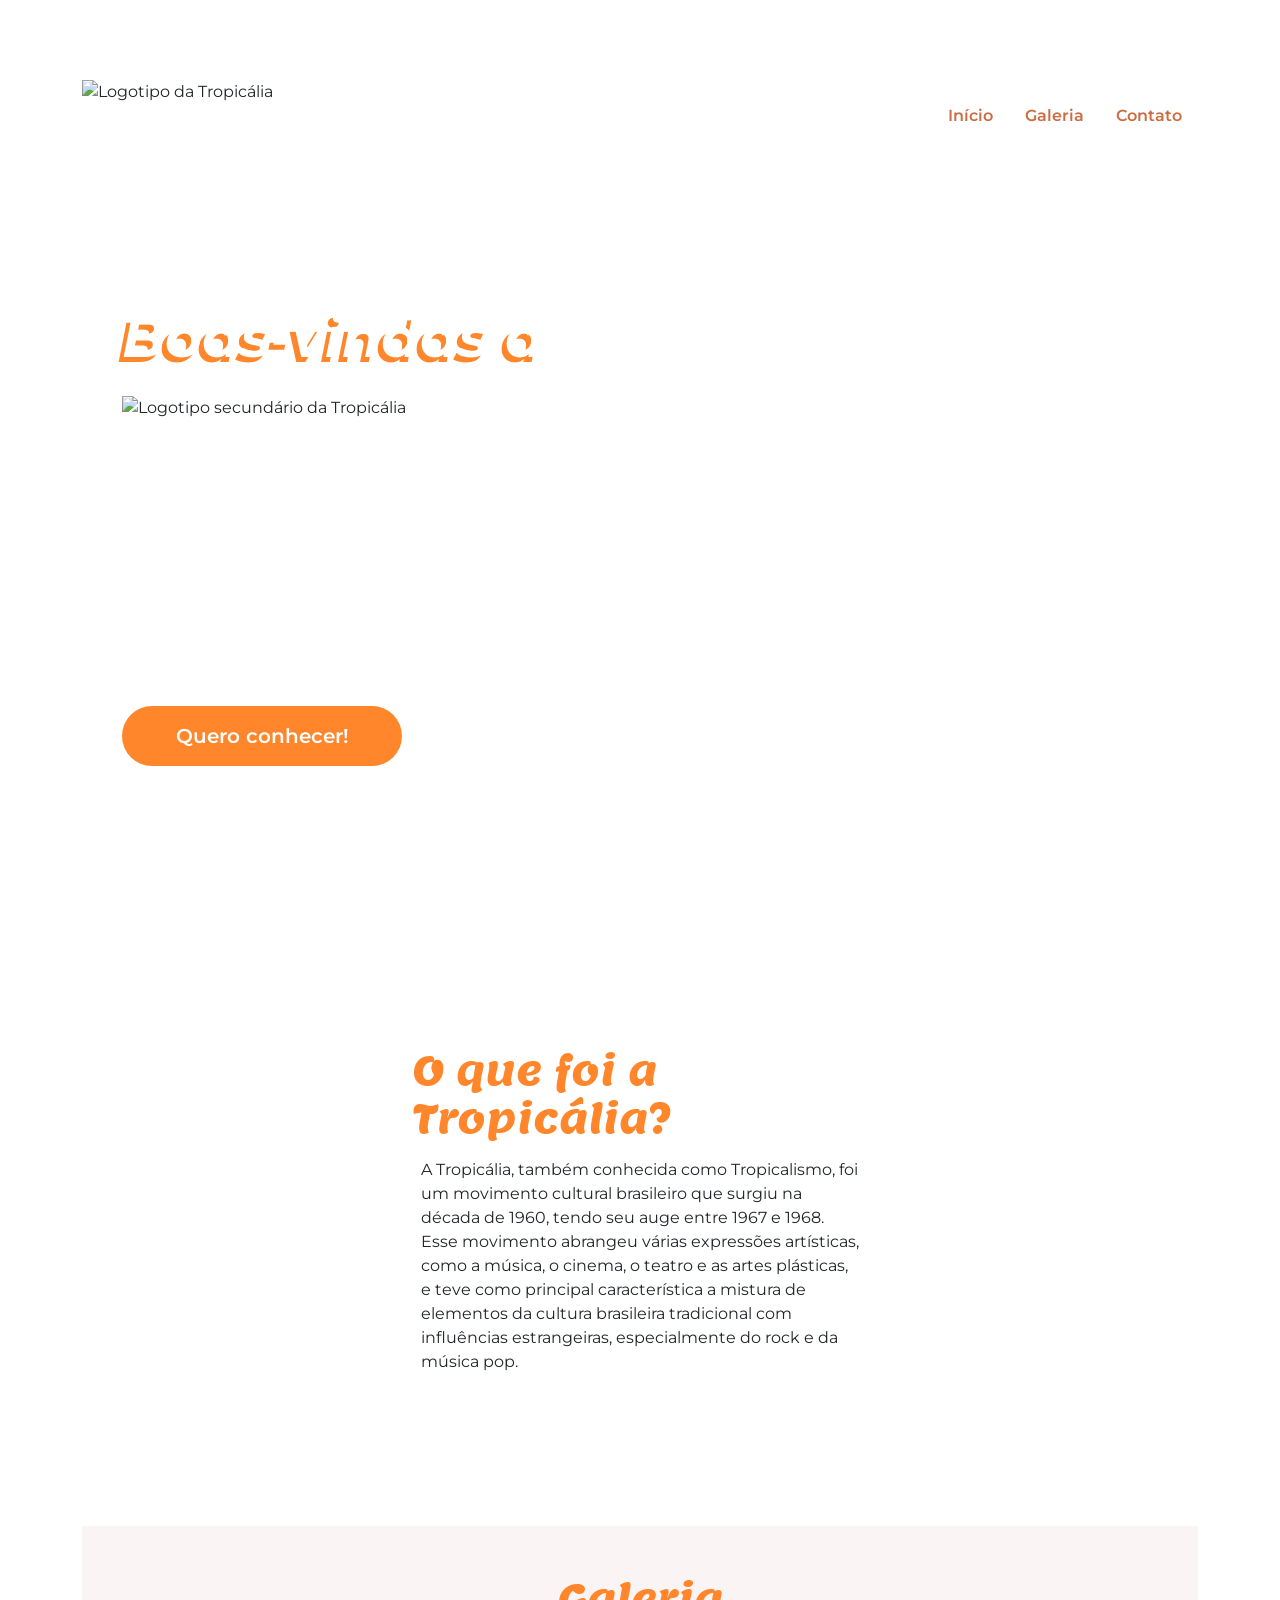
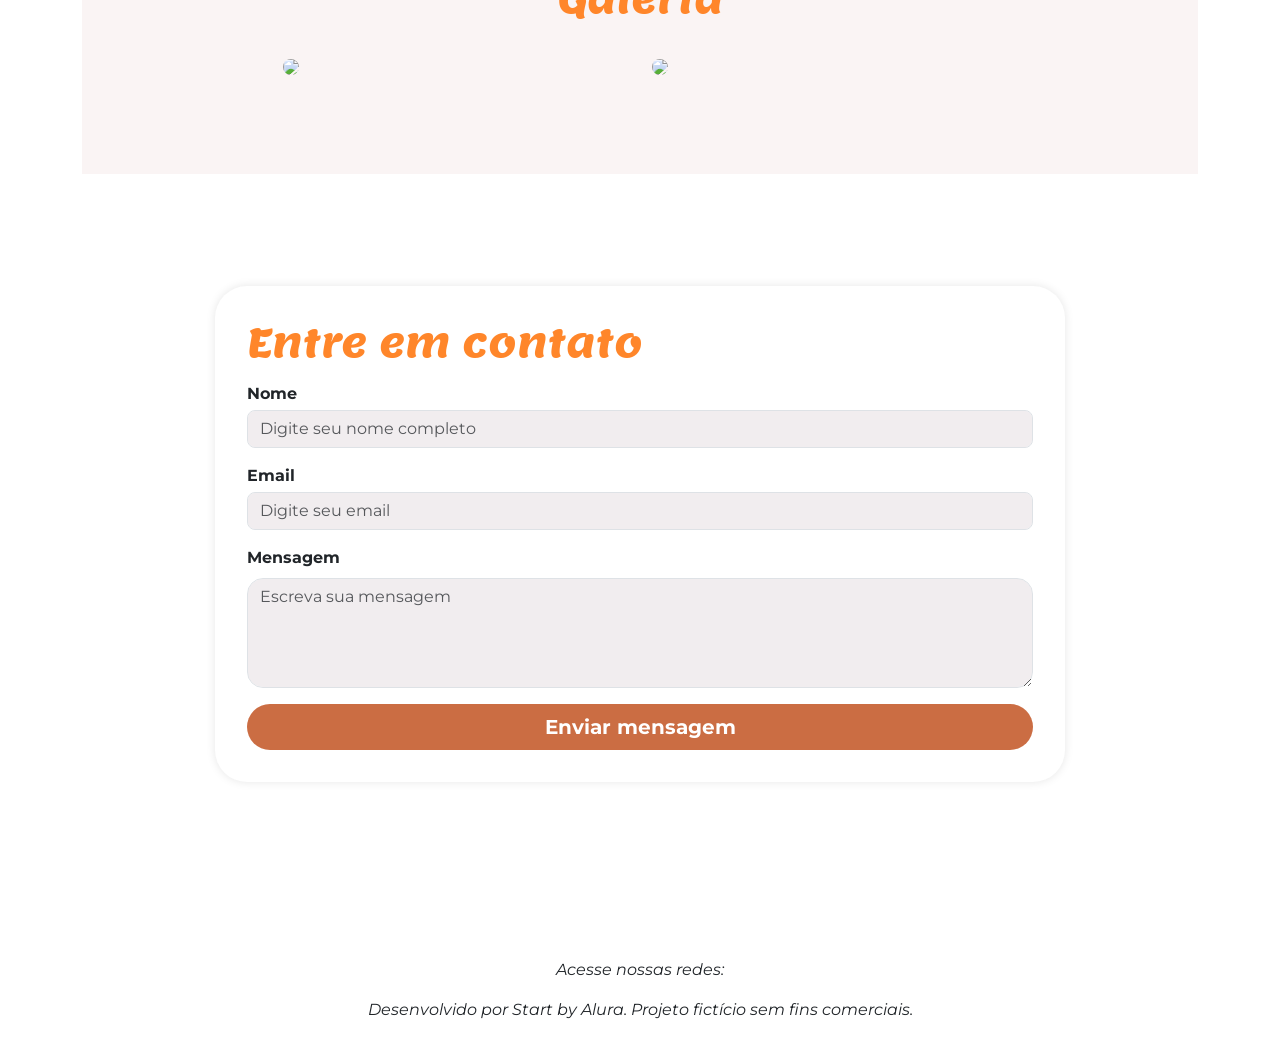
==== index.html @ bf821eae "Add files via upload" ====
<!DOCTYPE html>
<html lang="pt-br">

<head>
    <meta charset="UTF-8">
    <meta name="viewport" content="width=device-width, initial-scale=1">
    <link rel="preconnect" href="https://fonts.googleapis.com">
    <title>Tropicália</title>
    <link href="https://cdnjs.cloudflare.com/ajax/libs/bootstrap/5.3.3/css/bootstrap.min.css" rel="stylesheet">
    <link rel="stylesheet" href="https://cdnjs.cloudflare.com/ajax/libs/bootstrap-icons/1.11.3/font/bootstrap-icons.min.css">
    <link rel="stylesheet" href="styles.css">
</head>

<body>
    <header class=" p-5">

        <nav class="container d-flex justify-content-between align-items-center">
            <img src="img/logo.png" alt="Logotipo da Tropicália" class="nav-img " loading="lazy">
            <ul class="nav mt-5">
                <li class="nav-item"><a class="nav-link" href="#inicio">Início</a></li>
                <li class="nav-item"><a class="nav-link" href="#galeria">Galeria</a></li>
                <li class="nav-item"><a class="nav-link" href="#contato">Contato</a></li>
            </ul>          
        </nav>
       
    </header>


    <main class="container my-5">

        <section id="inicio" class="my-5">
            <div class="inicio-fundo d-flex justify-content-between align-items-center">
                <div class="esquerda-conteudo">
                    <h1 class="display-4 text-white fst-italic fw-bold">Boas-vindas a</h1>
                    <img src="img/logo-2.png" alt="Logotipo secundário da Tropicália" class="mb-3" width="563"
                        height="278" loading="lazy">
                    <a href="#tropicalia"
                        class="btn btn-primary btn-lg botao-inicio fw-semibold">Quero
                        conhecer!</a>
                </div>

            </div>
        </section>

        <section id="tropicalia" class="my-5 pt-6 secao-tropicalia">
            <div class="container d-flex align-items-center ">
                  <div class="col-5">
                    <h2>O que foi a Tropicália?</h2>
                    <p class="p-2">A Tropicália, também conhecida como Tropicalismo, foi um movimento cultural
                        brasileiro que surgiu na década de 1960, tendo seu auge entre 1967 e 1968. Esse movimento
                        abrangeu várias expressões artísticas, como a música, o cinema, o teatro e as artes plásticas, e
                        teve como principal característica a mistura de elementos da cultura brasileira tradicional com
                        influências estrangeiras, especialmente do rock e da música pop.</p>
                </div>
            </div>
        </section>

        <section id="galeria">
            <h2 class="text-center pt-5">Galeria</h2>
            <div class="container p-3 mt-3 fundo-galeria ">

                <div class="row justify-content-md-center">
                    <div class="col-md-4">
                        <img src="img/lossy-page1-640px-Jorge_Ben_e_o_Trio_Mocotó_no_Teatro_da_Lagoa,_1971.tif.jpg"
                            class="img-fluid rounded-5" loading="lazy">
                    </div>
                    <div class="col-md-4">
                        <img src="img/lossy-page1-640px-Os_Mutantes_2.tif.jpg" class="img-fluid rounded-5"
                            loading="lazy">
                    </div>
                </div>
            </div>
        </section>

        <section id="contato">
            <div class="container p-5 d-flex justify-content-center">
                <div class="col-md-8 col-lg-10 rounded-5 formulario"> <!-- Caixa do formulário com 60% de largura -->
                    <h2 class="mb-3">Entre em contato</h2>
                    <form>
                        <div class="form-group mb-3">
                            <label for="nome">Nome</label>
                            <input type="text" id="nome" name="nome" class="form-control rounded-3 mt-1"
                                placeholder="Digite seu nome completo">
                        </div>
                        <div class="form-group mb-3">
                            <label for="email">Email</label>
                            <input type="email" id="email" name="email" class="form-control rounded-3 mt-1"
                                placeholder="Digite seu email">
                        </div>
                        <div class="form-group mb-3">
                            <label for="mensagem">Mensagem</label>
                            <textarea id="mensagem" name="mensagem" class="form-control rounded-4 mt-2" rows="4"
                                placeholder="Escreva sua mensagem"></textarea>
                        </div>
                        <div class="d-grid gap-2">
                            <button type="submit" class="btn btn-primary btn-lg rounded-pill tamanho-botao">Enviar
                                mensagem</button>
                        </div>
                    </form>
                </div>
            </div>
        </section>
    </main>
    <footer class="text-center p-3 fst-italic">
        <p>Acesse nossas redes:</p>
        <i class="bi bi-whatsapp"></i>
        <i class="bi bi-instagram"></i>
        <i class="bi bi-tiktok"></i>
        <p class="mt-3">Desenvolvido por Start by Alura. Projeto fictício sem fins comerciais.</p>
    </footer>
    <script src="script.js"></script>

</body>

</html>
---- styles.css ----
@import url('https://fonts.googleapis.com/css2?family=Montserrat:ital,wght@0,100..900;1,100..900&display=swap');
@import url('https://fonts.googleapis.com/css2?family=Lemon&display=swap');

:root {
    --laranja-claro: #FF862A;
}

body {
    font-size: 1rem;
    font-family: 'Montserrat';
}

header {
    background-color: #ffffff;
}


section {
    padding-bottom: 5rem;
}


.nav-link {
    color: #CB6D43;
    font-weight: 600;
}

.inicio-fundo {
    /* aula 3 */
    background-image: url('img/4965007.jpg');
    /* Substitua pelo caminho da sua imagem */
    background-size: cover;
    background-position: right;
    border-radius: 80px;
    width: 100%;
    height: 606px;
    padding: 40px;
    margin: 0 auto;
}

/* posicionamento para a imagem à direita */
.img-inicio {
    position: absolute;
    right: 0;
    top: 18rem;
    width: 45rem;
    height: auto;
}


.esquerda-conteudo {
    display: flex;
    flex-direction: column;
    align-items: flex-start;
    gap: 1rem;
}


.botao-inicio {
    background-color: var(--laranja-claro);
    border-radius: 30px;
    border: none;
    width: 14em;
    /* Convertido para em aumenta o tamanho da fonte por tabela*/
    height: 3em;
    /* Convertido para em */
    align-content: center;

}

.display-4 {
    text-shadow: -5px 5px var(--laranja-claro);
}


#tropicalia {
    position: relative;
    padding-top: 5rem;
    margin-top: 3rem;
    margin-bottom: 3rem;
    background: url('img/flor.png') top right no-repeat,
        url('img/flor-esquerda.png') bottom left no-repeat;
    background-size: 180px 180px;
    /* Ajuste o tamanho conforme necessário */
}

#tropicalia .container {
    display: flex;
    align-items: center;
    justify-content: center;
    position: relative;
    z-index: 1;
    /* Garante que o conteúdo fica acima das imagens do background */
}


h2 {
    font-family: 'Lemon', serif;
    font-size: 2.5em;
    font-style: normal;
    color: var(--laranja-claro);
}

#galeria {
    background-color: #FAF4F4;

}

.fundo-galeria {
    background: url('img/flor-bottom-direita.png') bottom right no-repeat;
    background-size: 180px 180px;
}

#contato {
    background-image: url('img/4965007.jpg');
    background-size: cover;
    padding: 4rem 0;
    /* Espaçamento interno para a seção de contato */

}

.formulario {
    background-color: #ffffff;
    padding: 2rem;
    /* Espaçamento interno dentro do formulário */
    border-radius: 10px;
    /* Borda arredondada para o formulário */
    box-shadow: 0 0 10px rgba(0, 0, 0, 0.1);
    /* Sombra suave para destacar o formulário */
    font-weight: bold;
}

.formulario button {
    background-color: #CB6D43;
    border: none;
    font-weight: bold;
}

/* chama classe do bootstrap para modificar a cor */
.form-control {
    background-color: #F1EDEF;
}
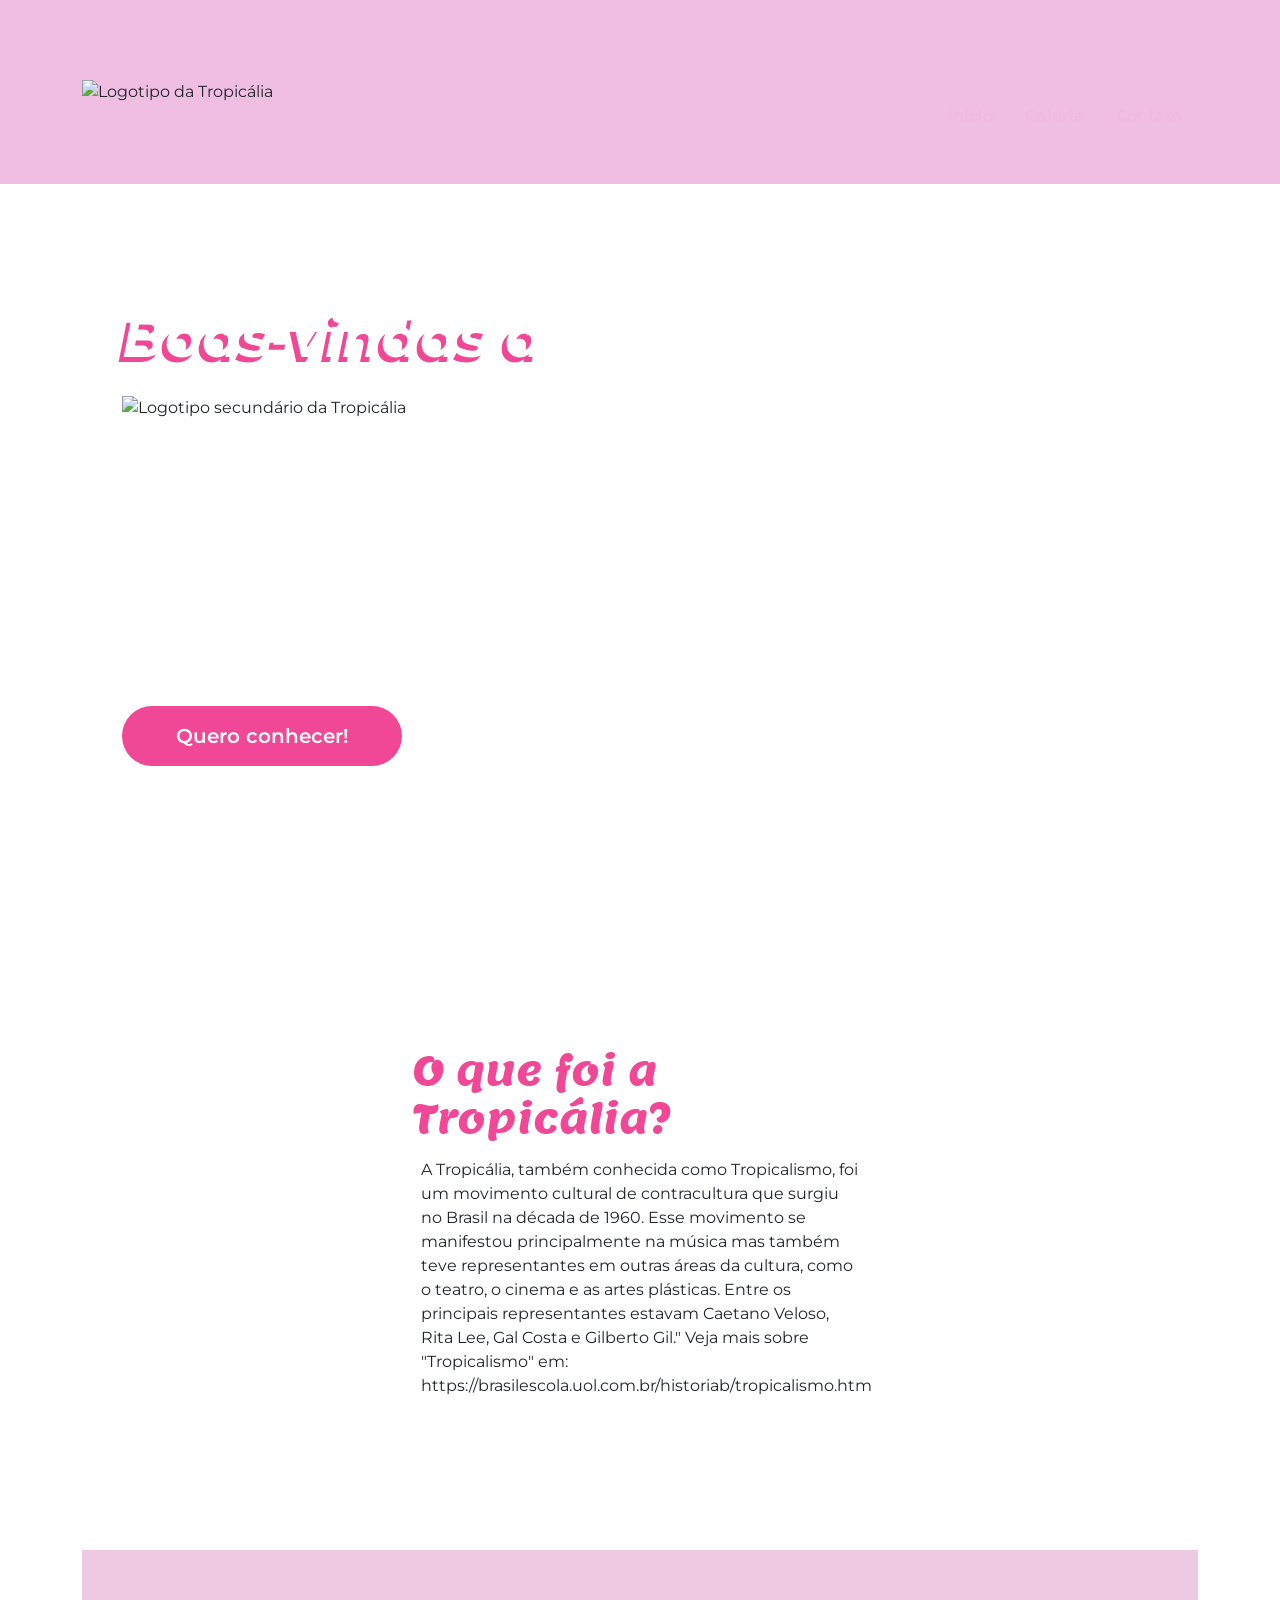
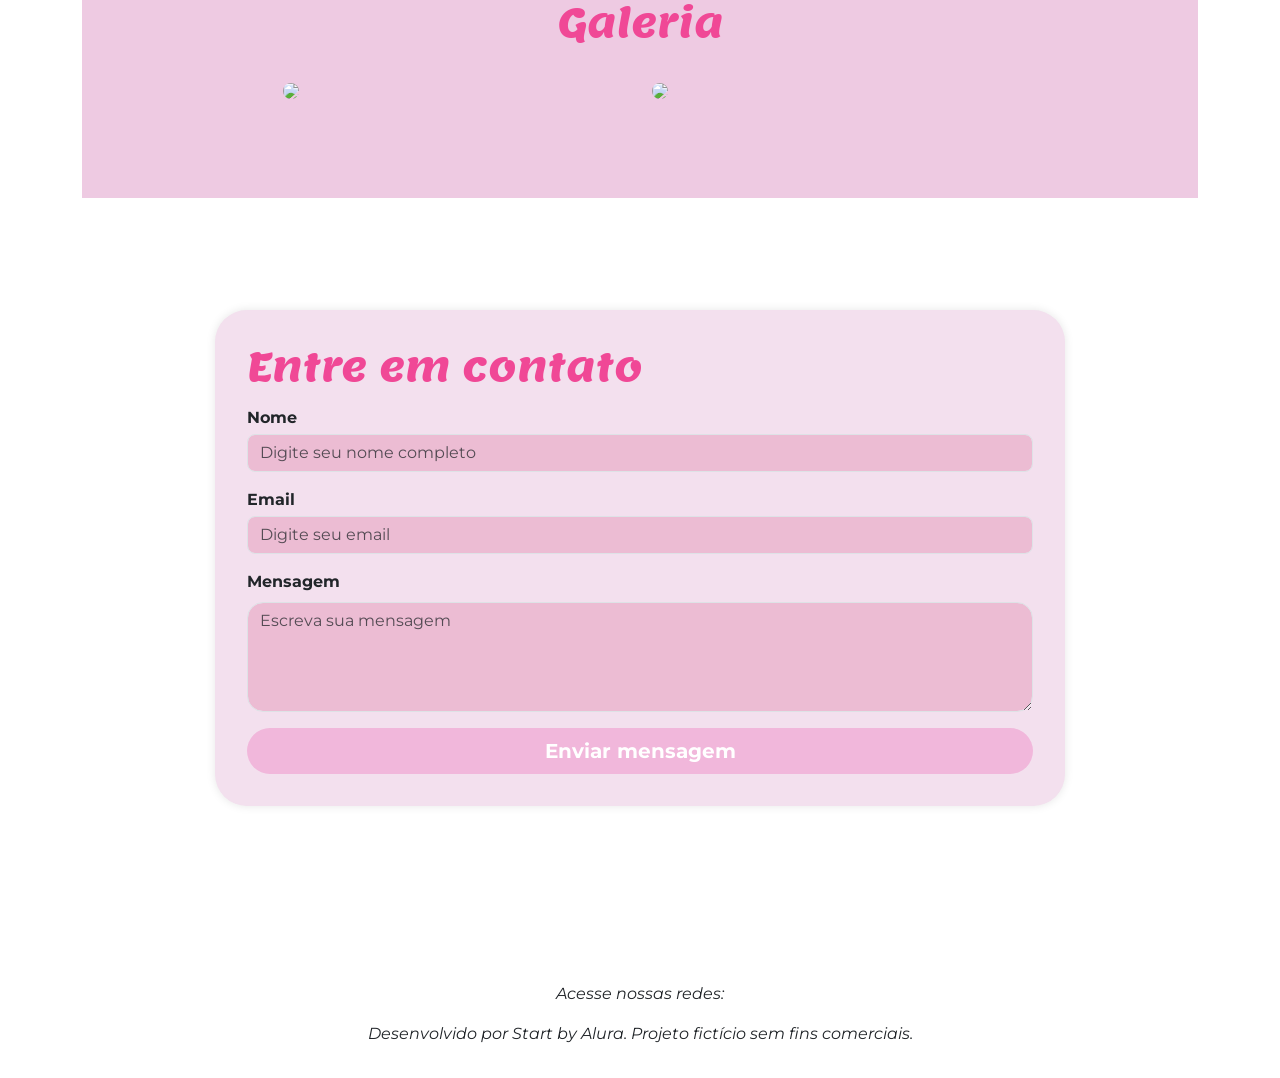
==== commit caf41446: "Add files via upload" ====
--- a/index.html
+++ b/index.html
@@ -46,11 +46,12 @@
             <div class="container d-flex align-items-center ">
                   <div class="col-5">
                     <h2>O que foi a Tropicália?</h2>
-                    <p class="p-2">A Tropicália, também conhecida como Tropicalismo, foi um movimento cultural
-                        brasileiro que surgiu na década de 1960, tendo seu auge entre 1967 e 1968. Esse movimento
-                        abrangeu várias expressões artísticas, como a música, o cinema, o teatro e as artes plásticas, e
-                        teve como principal característica a mistura de elementos da cultura brasileira tradicional com
-                        influências estrangeiras, especialmente do rock e da música pop.</p>
+                    <p class="p-2">A Tropicália, também conhecida como Tropicalismo, foi um movimento cultural de contracultura que surgiu no
+                         Brasil na década de 1960. Esse movimento se manifestou principalmente na música mas também teve representantes em outras
+                          áreas da cultura, como o teatro, o cinema e as artes plásticas. Entre os principais representantes estavam Caetano Veloso, 
+                          Rita Lee, Gal Costa e Gilberto Gil."
+
+                        Veja mais sobre "Tropicalismo" em: https://brasilescola.uol.com.br/historiab/tropicalismo.htm</p>
                 </div>
             </div>
         </section>
--- a/styles.css
+++ b/styles.css
@@ -2,7 +2,7 @@
 @import url('https://fonts.googleapis.com/css2?family=Lemon&display=swap');
 
 :root {
-    --laranja-claro: #FF862A;
+    --laranja-claro: #f04896;
 }
 
 body {
@@ -11,7 +11,7 @@
 }
 
 header {
-    background-color: #ffffff;
+    background-color: #f0bee3;
 }
 
 
@@ -21,7 +21,7 @@
 
 
 .nav-link {
-    color: #CB6D43;
+    color: #f1b9da;
     font-weight: 600;
 }
 
@@ -102,7 +102,7 @@
 }
 
 #galeria {
-    background-color: #FAF4F4;
+    background-color: #eecae2;
 
 }
 
@@ -120,7 +120,7 @@
 }
 
 .formulario {
-    background-color: #ffffff;
+    background-color: #f3e0ee;
     padding: 2rem;
     /* Espaçamento interno dentro do formulário */
     border-radius: 10px;
@@ -131,12 +131,12 @@
 }
 
 .formulario button {
-    background-color: #CB6D43;
+    background-color: #f1b7db;
     border: none;
     font-weight: bold;
 }
 
 /* chama classe do bootstrap para modificar a cor */
 .form-control {
-    background-color: #F1EDEF;
+    background-color: #ecbcd3;
 }
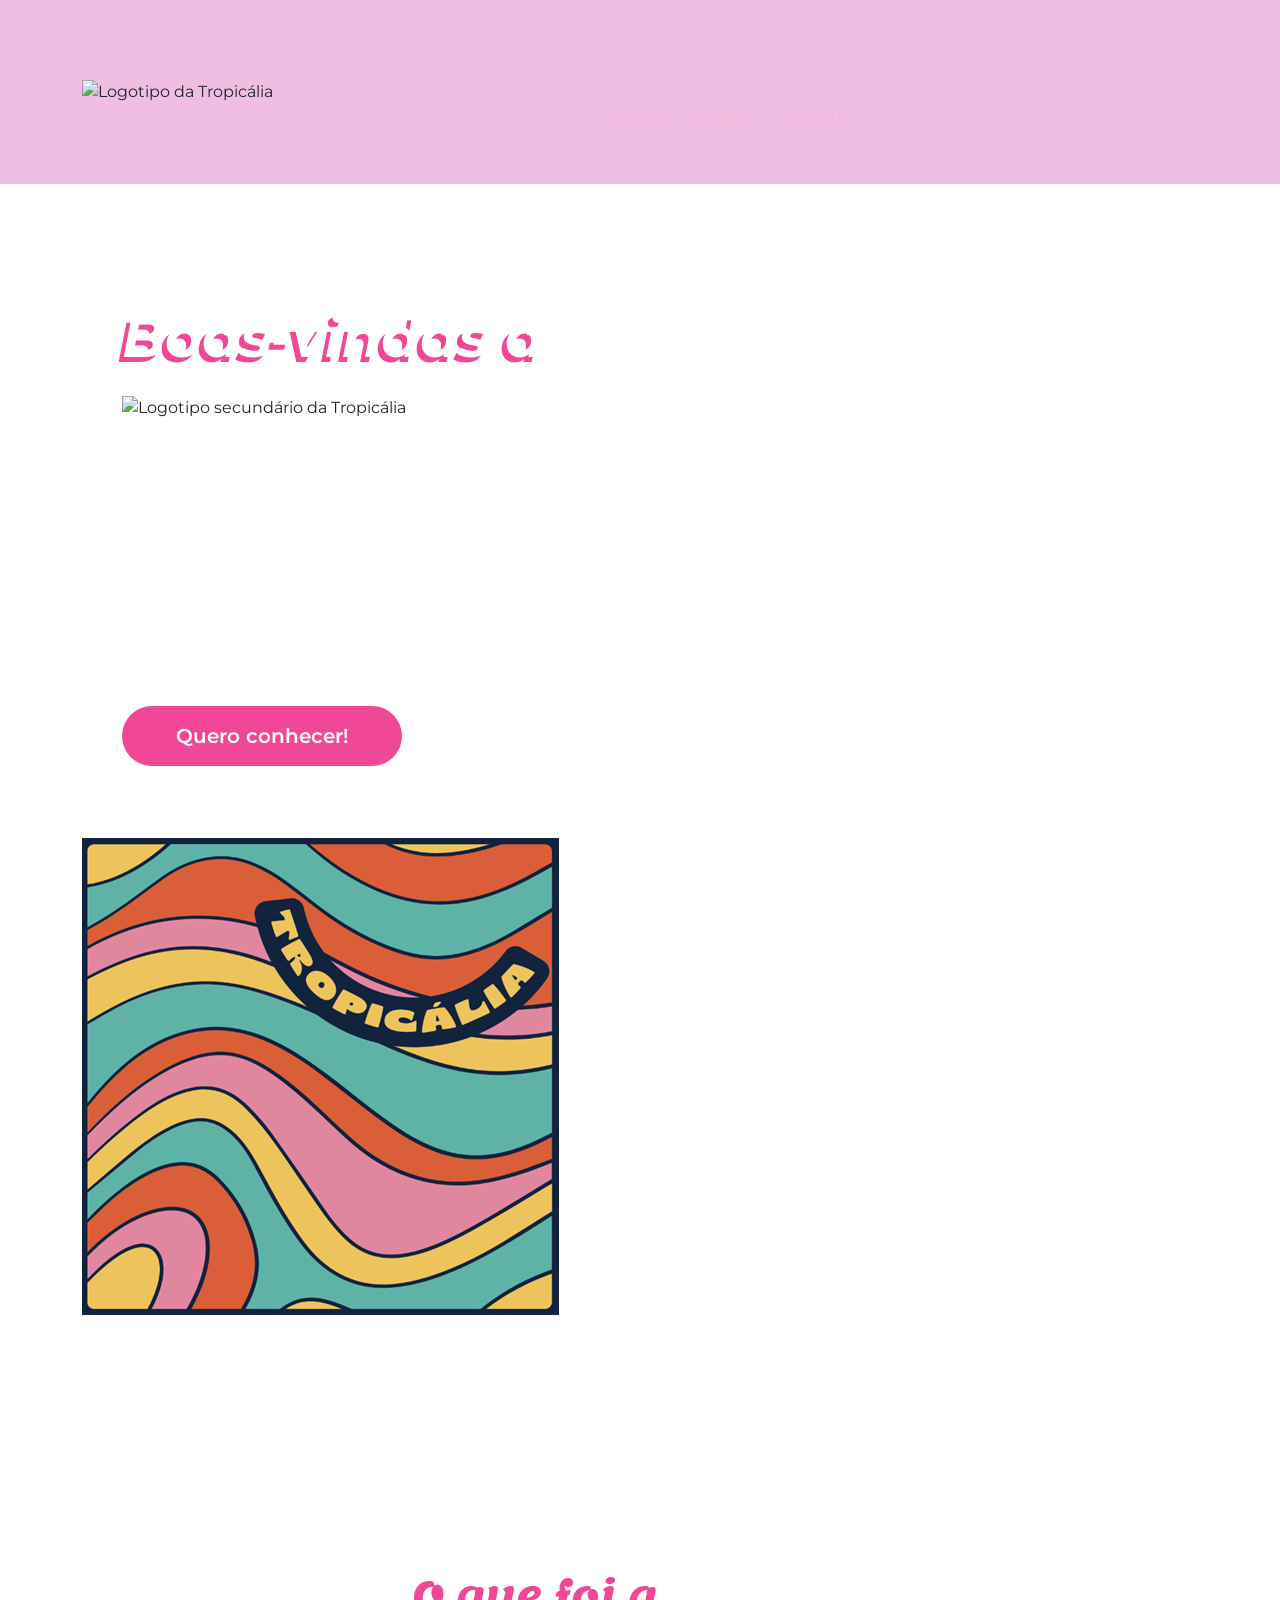
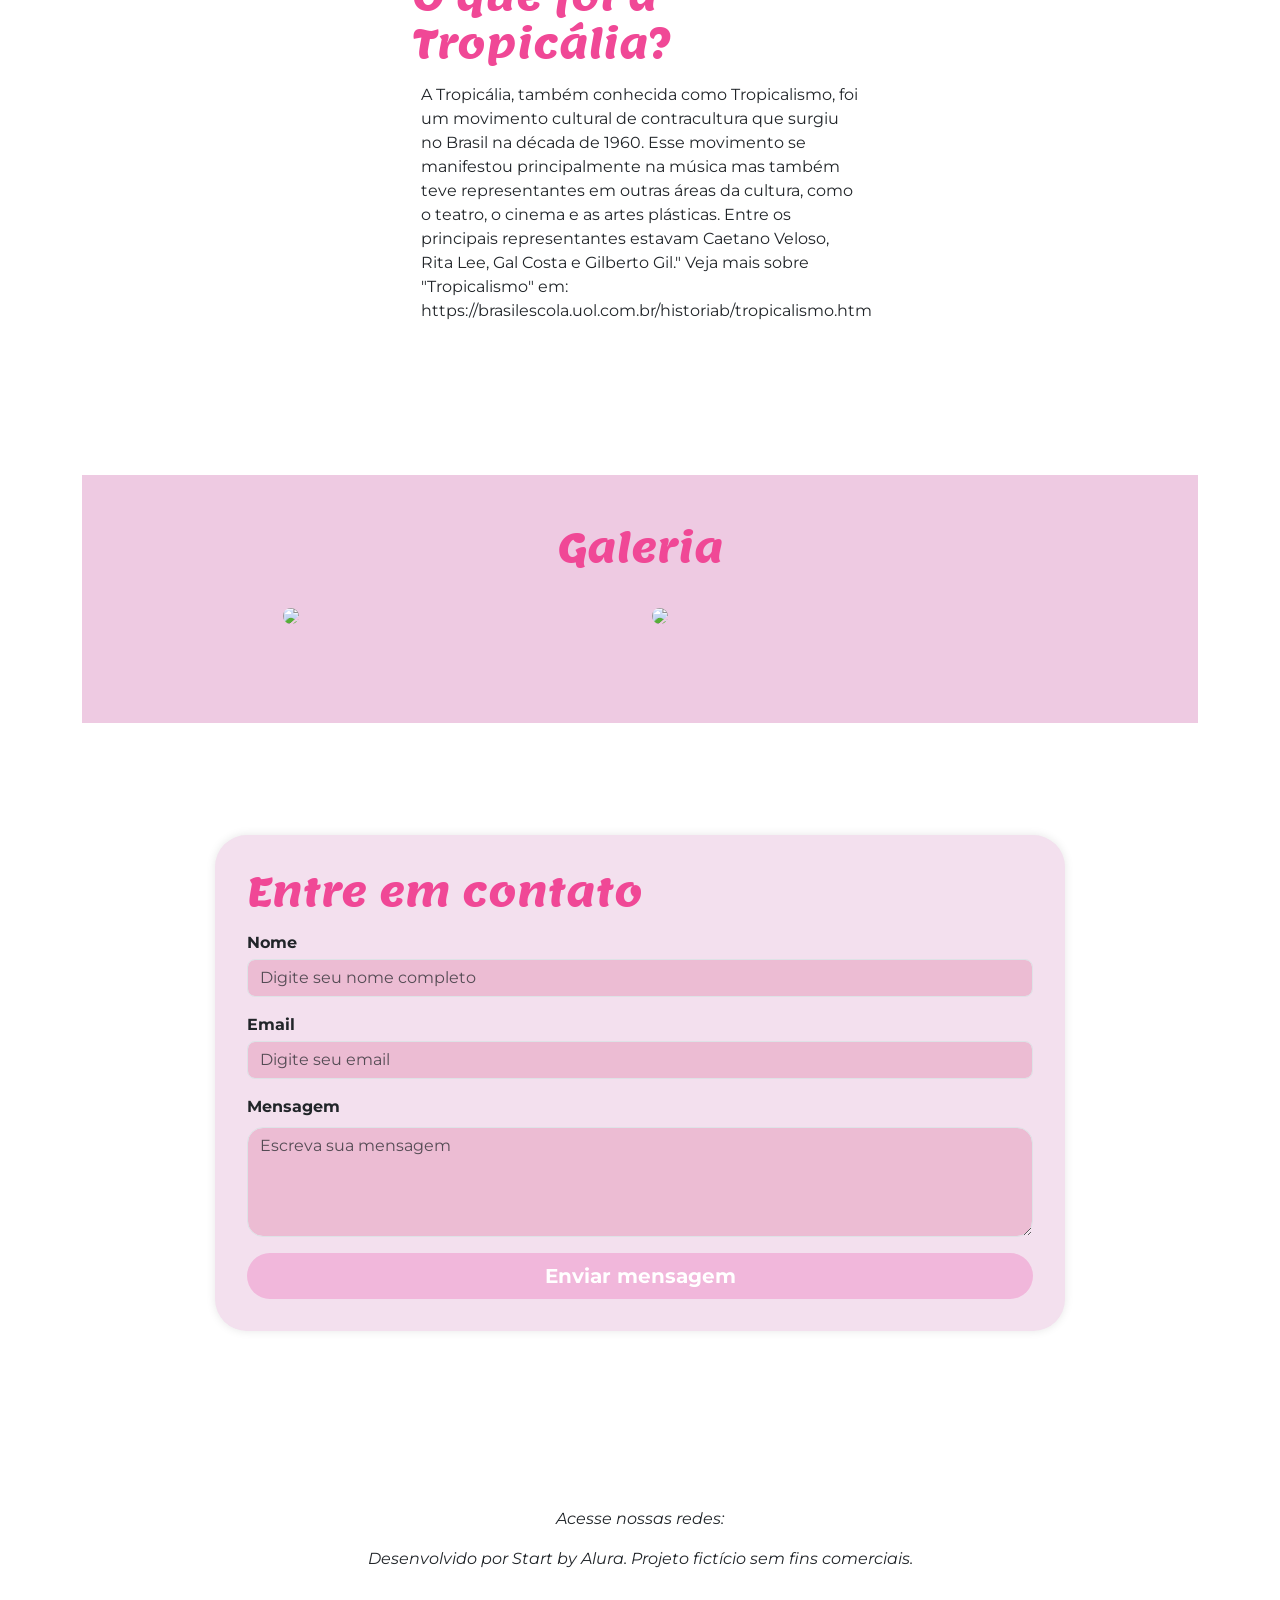
==== commit 2422b96e: "Add files via upload" ====
--- a/index.html
+++ b/index.html
@@ -20,7 +20,8 @@
                 <li class="nav-item"><a class="nav-link" href="#inicio">Início</a></li>
                 <li class="nav-item"><a class="nav-link" href="#galeria">Galeria</a></li>
                 <li class="nav-item"><a class="nav-link" href="#contato">Contato</a></li>
-            </ul>          
+            </ul>    
+            <div id="acessibilidade" class="menu-acessibilidade"      
         </nav>
        
     </header>
@@ -38,8 +39,11 @@
                         class="btn btn-primary btn-lg botao-inicio fw-semibold">Quero
                         conhecer!</a>
                 </div>
-
             </div>
+            <div>
+<img src="tropicalia.png" alt="A imagem representa o movimento Tropicália através de cores chamativas e contagiantes como rosa, verde água, laranja, 
+amarelo com a palavra TROPICÁLIA em destaque em cores preto e amarelo"
+         </div>
         </section>
 
         <section id="tropicalia" class="my-5 pt-6 secao-tropicalia">
--- a/styles.css
+++ b/styles.css
@@ -75,7 +75,7 @@
 
 #tropicalia {
     position: relative;
-    padding-top: 5rem;
+    padding-top: 8rem;
     margin-top: 3rem;
     margin-bottom: 3rem;
     background: url('img/flor.png') top right no-repeat,
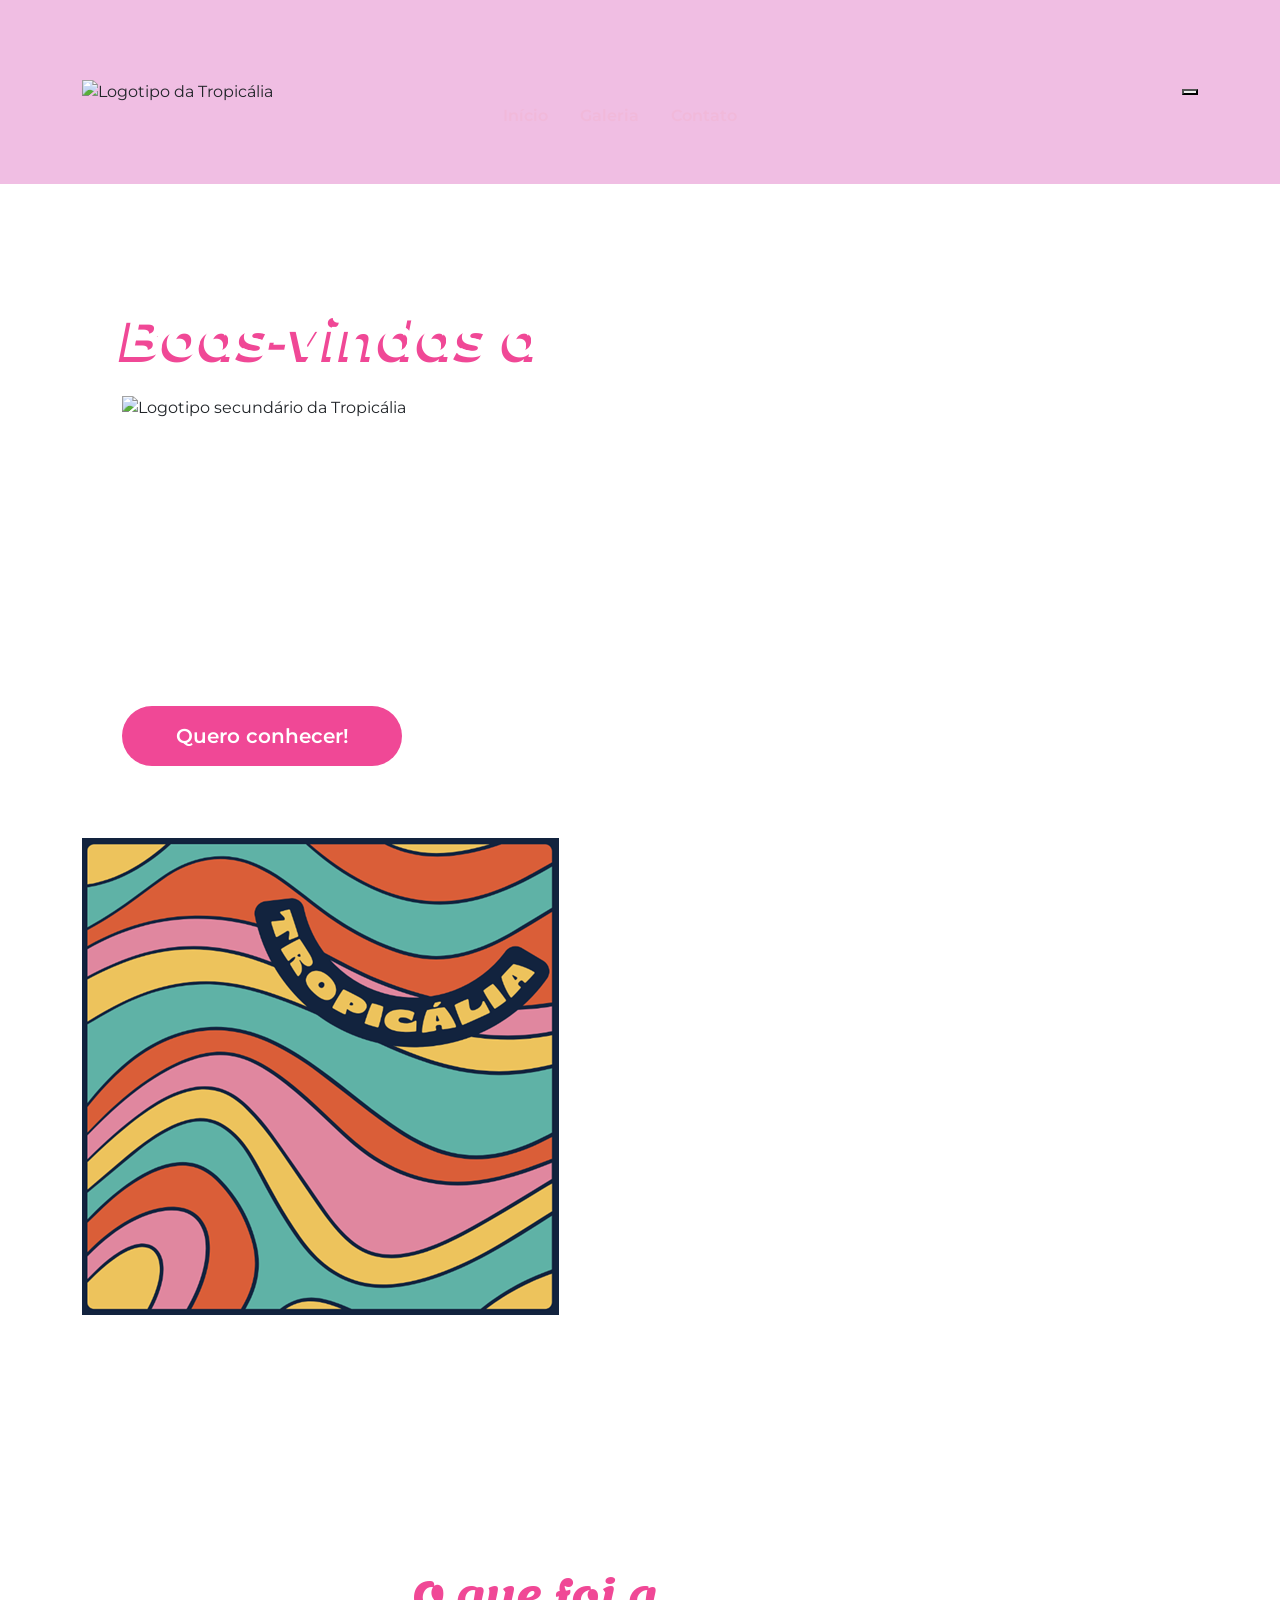
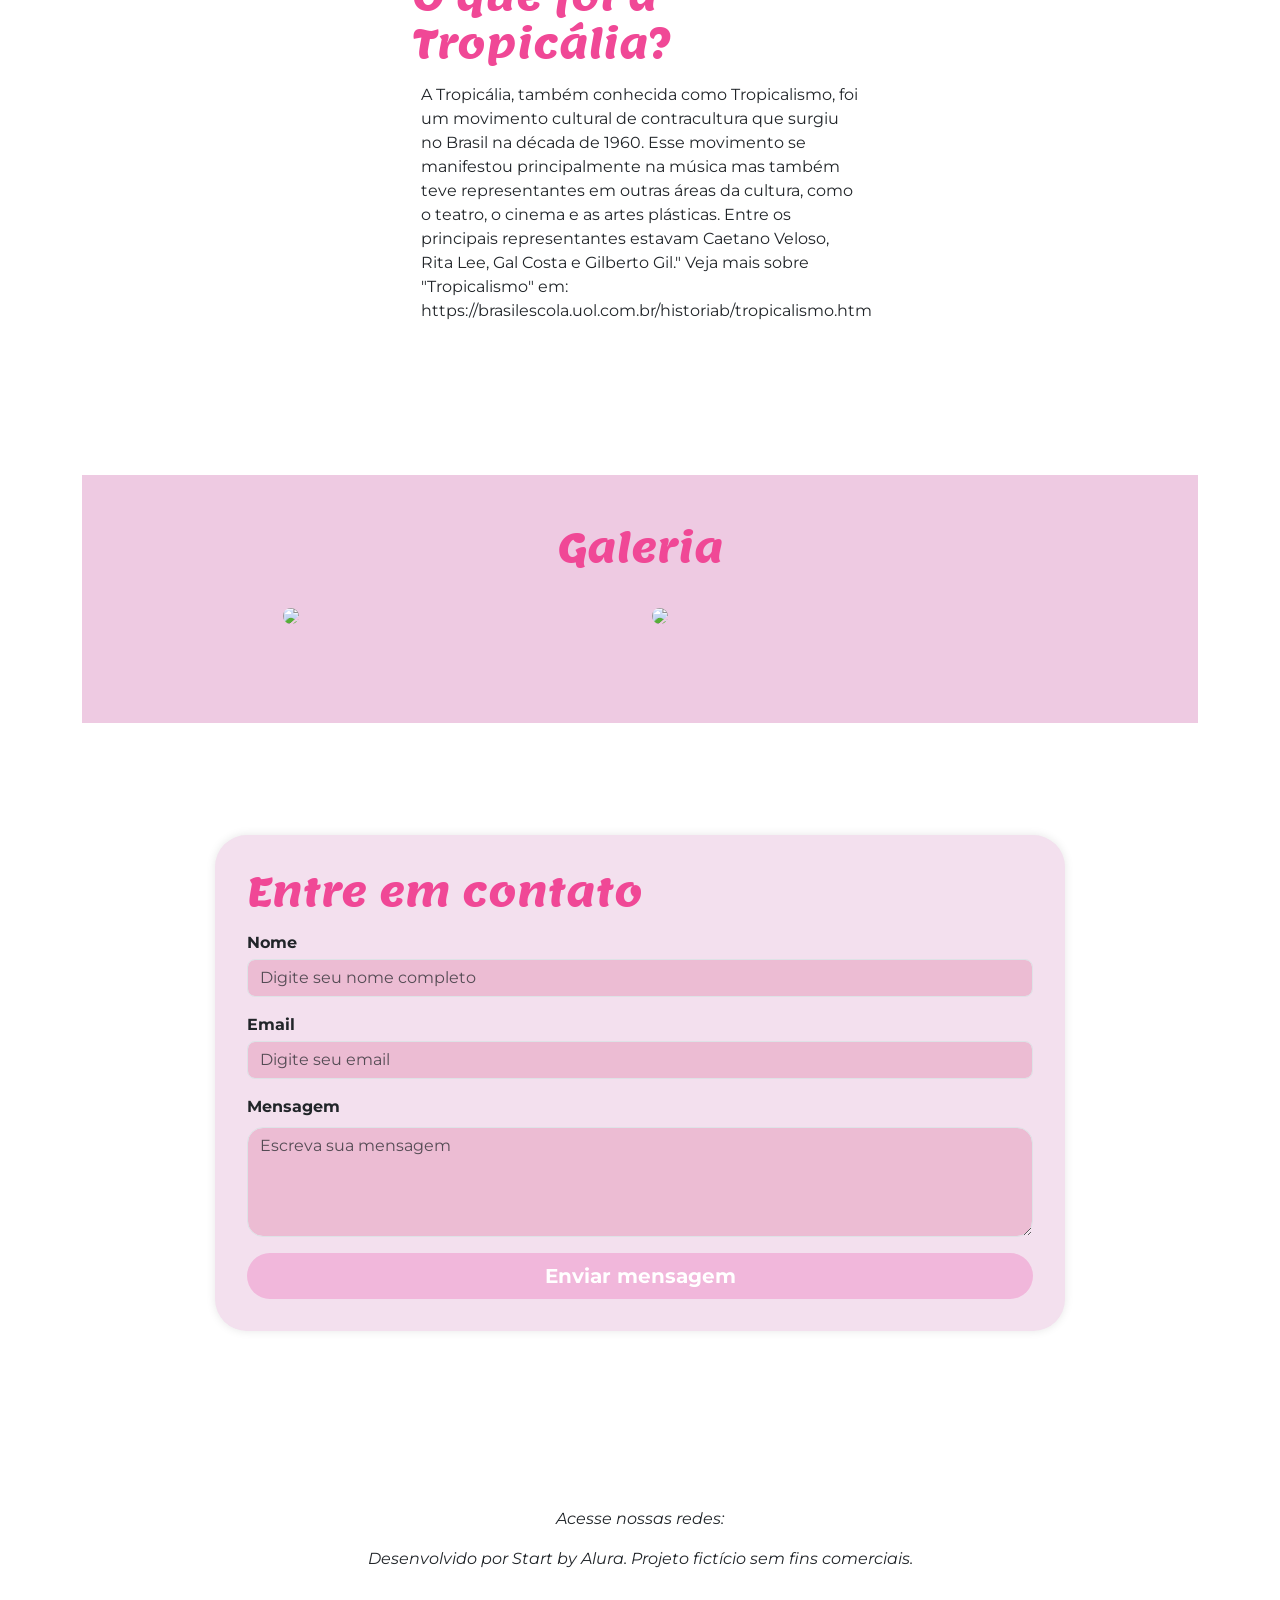
==== commit 81167d8f: "Add files via upload" ====
--- a/index.html
+++ b/index.html
@@ -21,7 +21,10 @@
                 <li class="nav-item"><a class="nav-link" href="#galeria">Galeria</a></li>
                 <li class="nav-item"><a class="nav-link" href="#contato">Contato</a></li>
             </ul>    
-            <div id="acessibilidade" class="menu-acessibilidade"      
+            <div id="acessibilidade" class="menu-acessibilidade"></div> 
+            <button>
+
+            </button>     
         </nav>
        
     </header>
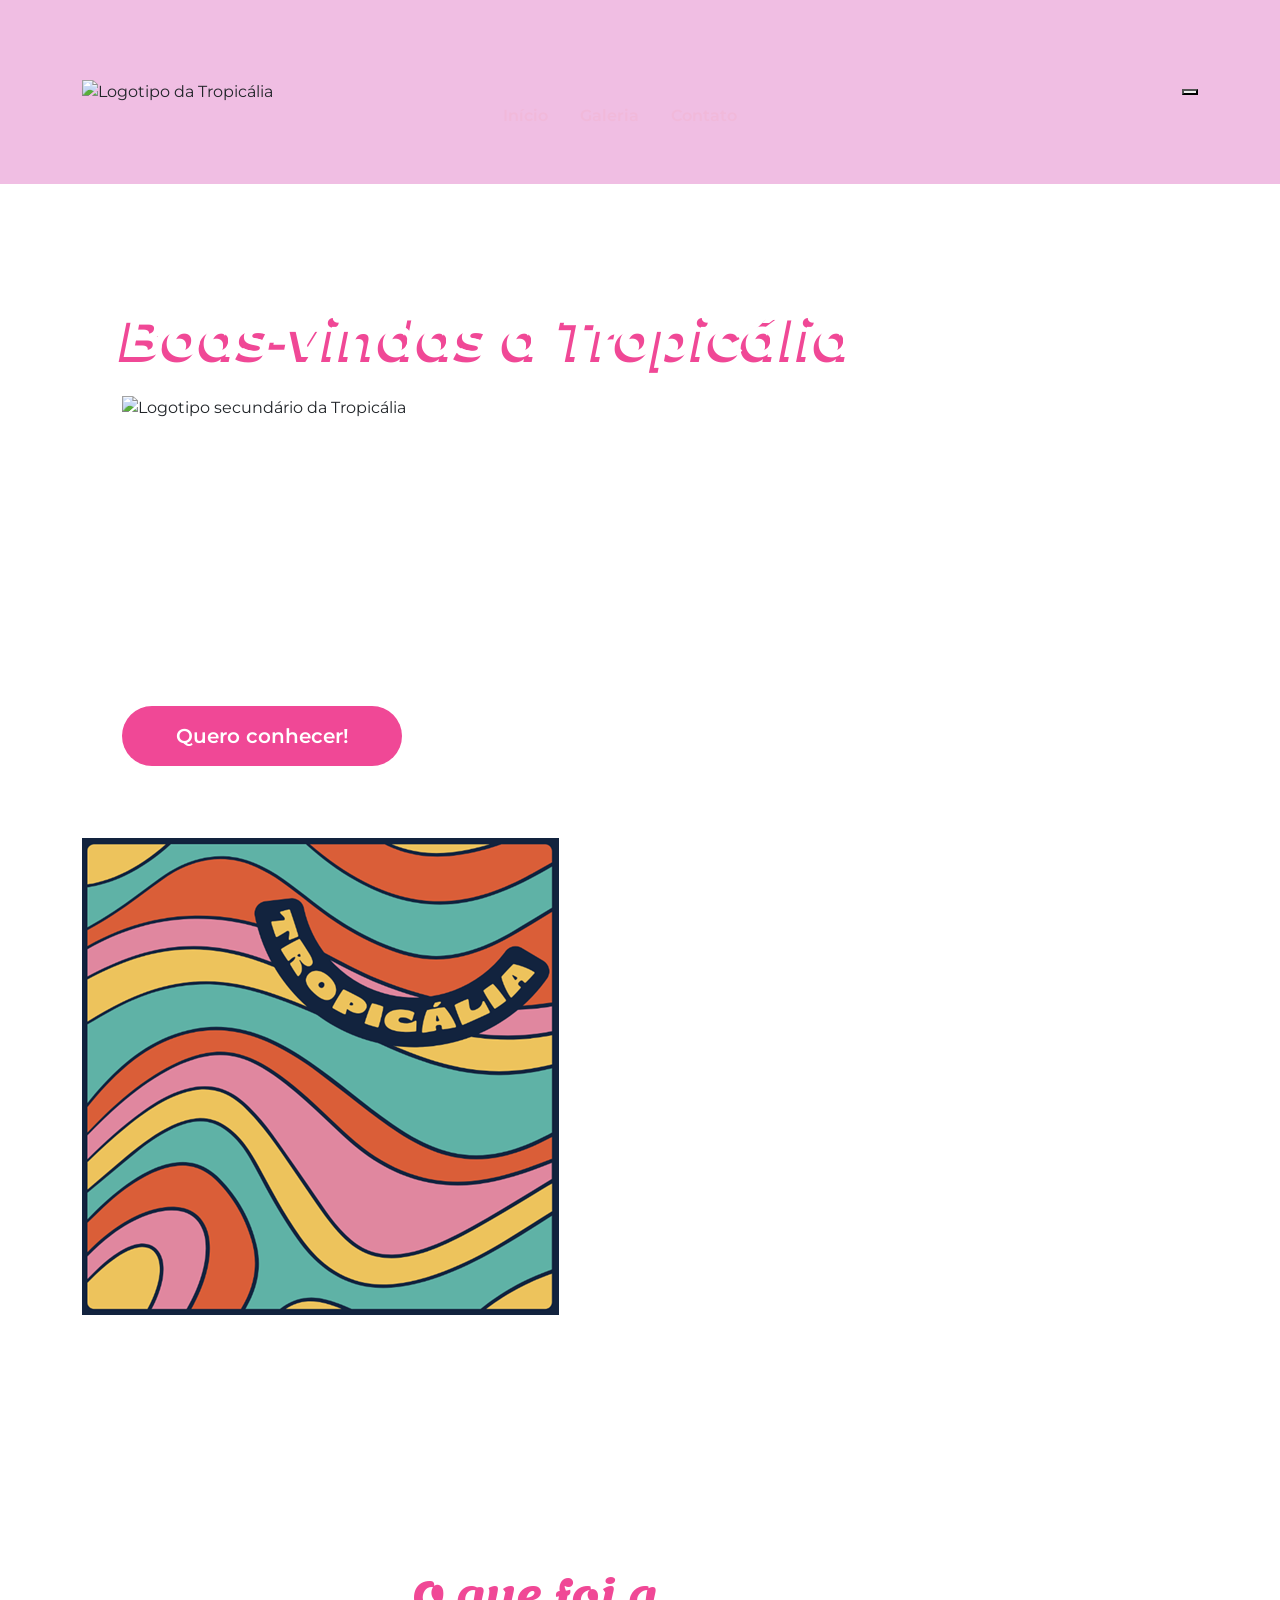
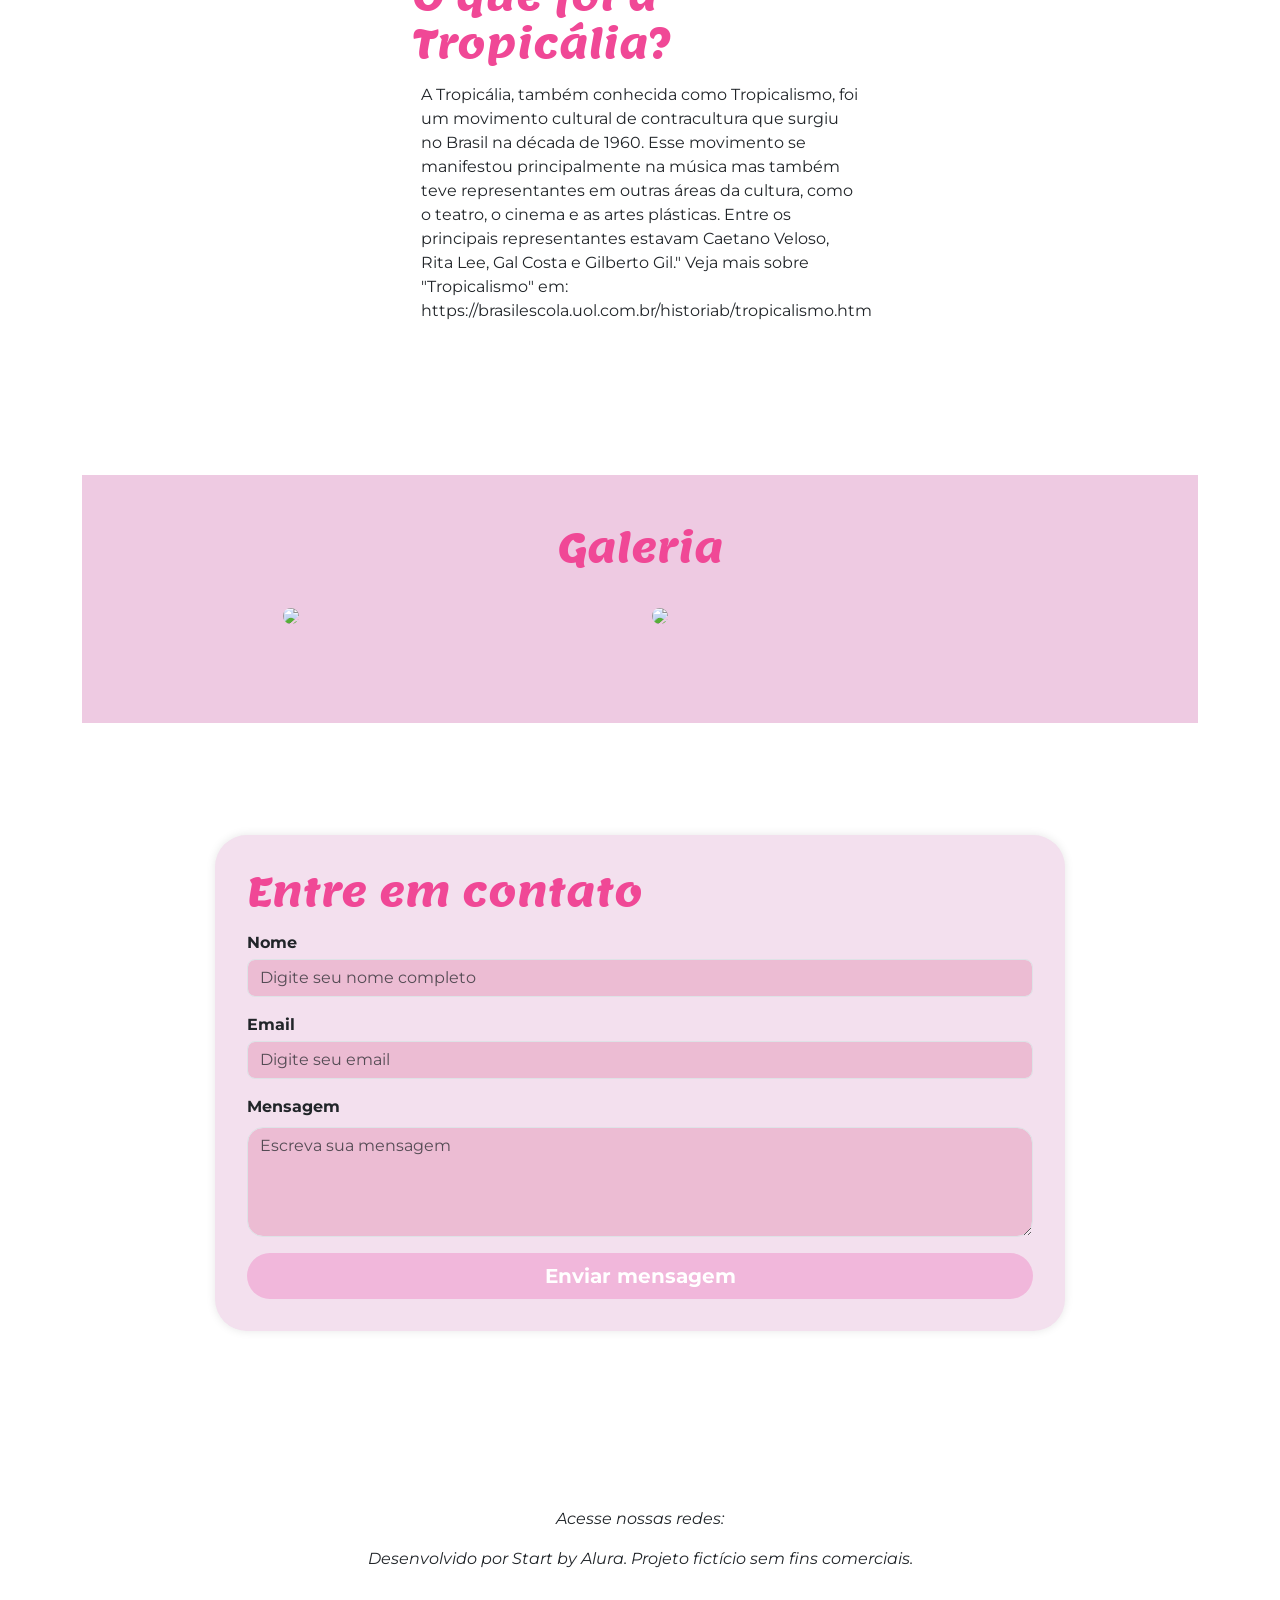
==== commit 34e73482: "Add files via upload" ====
--- a/index.html
+++ b/index.html
@@ -15,7 +15,7 @@
     <header class=" p-5">
 
         <nav class="container d-flex justify-content-between align-items-center">
-            <img src="img/logo.png" alt="Logotipo da Tropicália" class="nav-img " loading="lazy">
+            <img src="img/logo" alt="Logotipo da Tropicália" class="nav-img " loading="lazy">
             <ul class="nav mt-5">
                 <li class="nav-item"><a class="nav-link" href="#inicio">Início</a></li>
                 <li class="nav-item"><a class="nav-link" href="#galeria">Galeria</a></li>
@@ -35,8 +35,8 @@
         <section id="inicio" class="my-5">
             <div class="inicio-fundo d-flex justify-content-between align-items-center">
                 <div class="esquerda-conteudo">
-                    <h1 class="display-4 text-white fst-italic fw-bold">Boas-vindas a</h1>
-                    <img src="img/logo-2.png" alt="Logotipo secundário da Tropicália" class="mb-3" width="563"
+                    <h1 class="display-4 text-white fst-italic fw-bold">Boas-vindas a Tropicália</h1>
+                    <img src="img/logotipo" alt="Logotipo secundário da Tropicália" class="mb-3" width="563"
                         height="278" loading="lazy">
                     <a href="#tropicalia"
                         class="btn btn-primary btn-lg botao-inicio fw-semibold">Quero
--- a/styles.css
+++ b/styles.css
@@ -27,7 +27,7 @@
 
 .inicio-fundo {
     /* aula 3 */
-    background-image: url('img/4965007.jpg');
+    background-image: url('img/fundo');
     /* Substitua pelo caminho da sua imagem */
     background-size: cover;
     background-position: right;
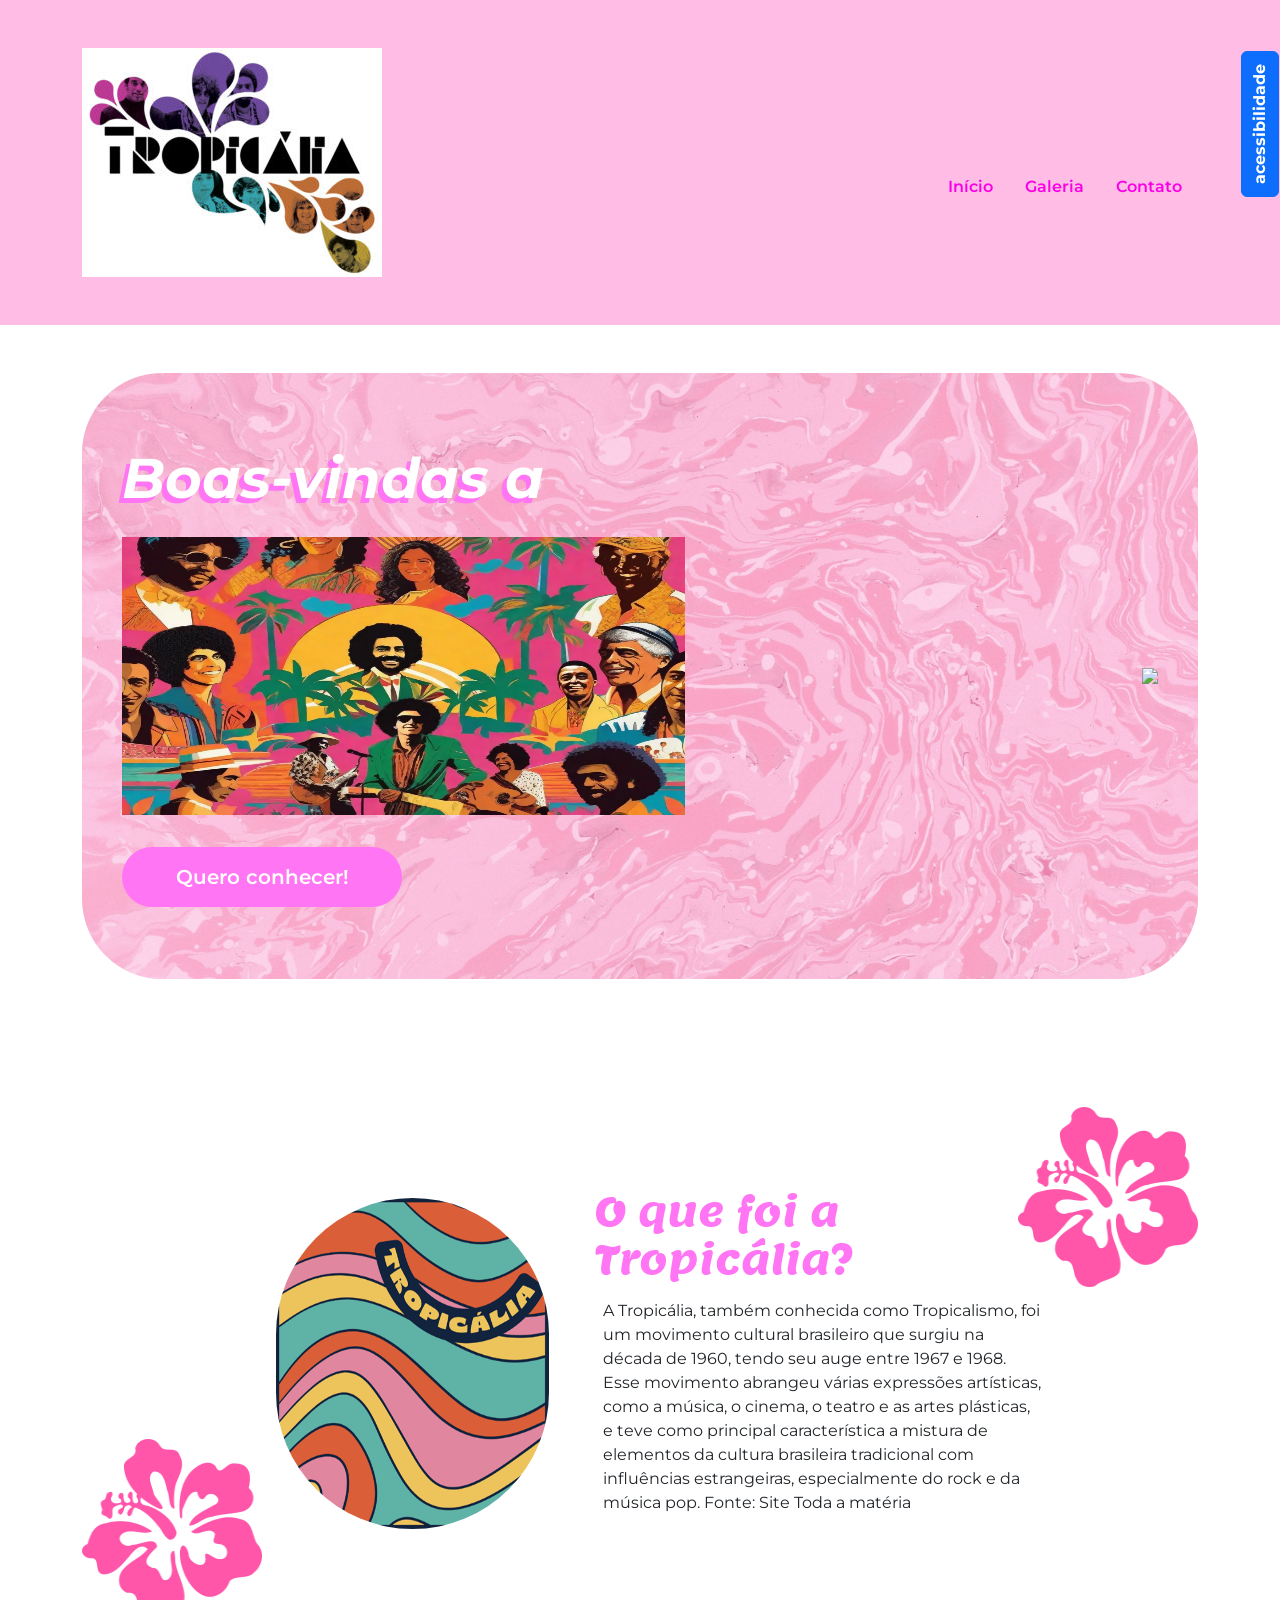
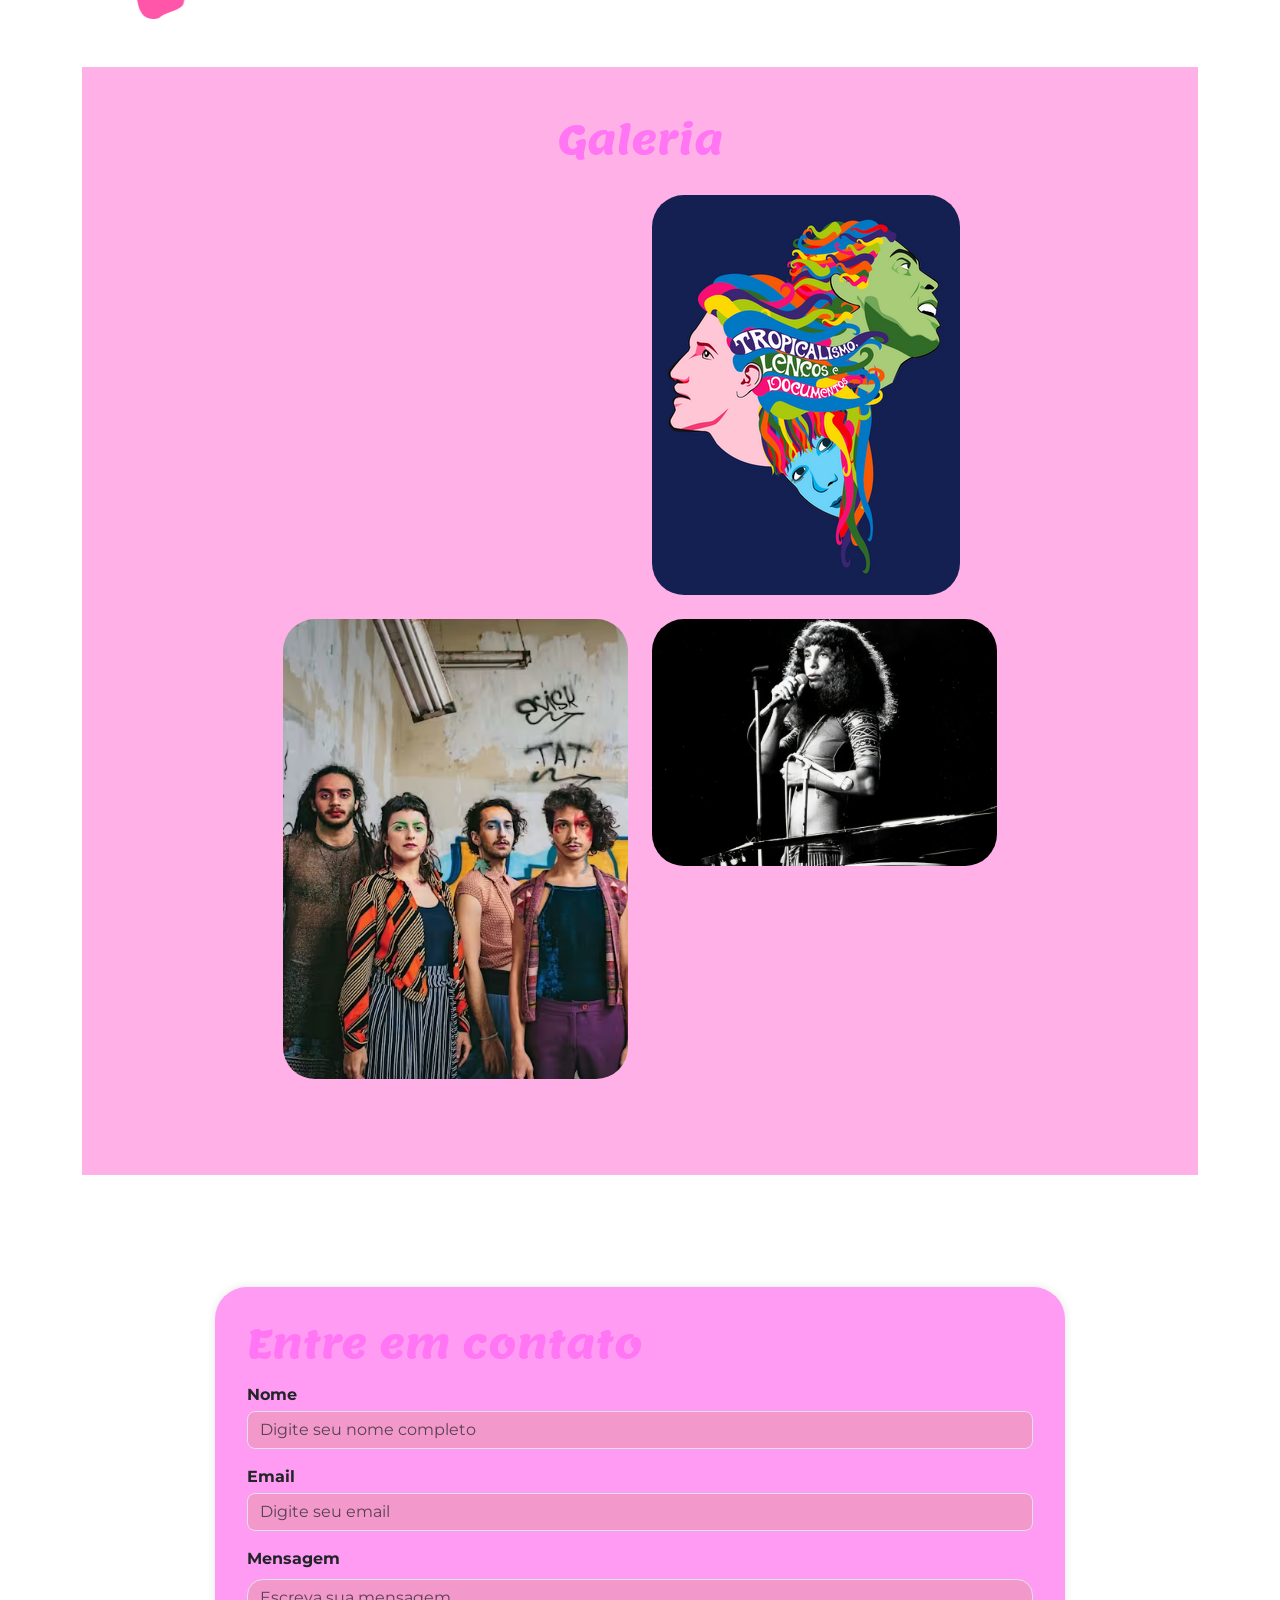
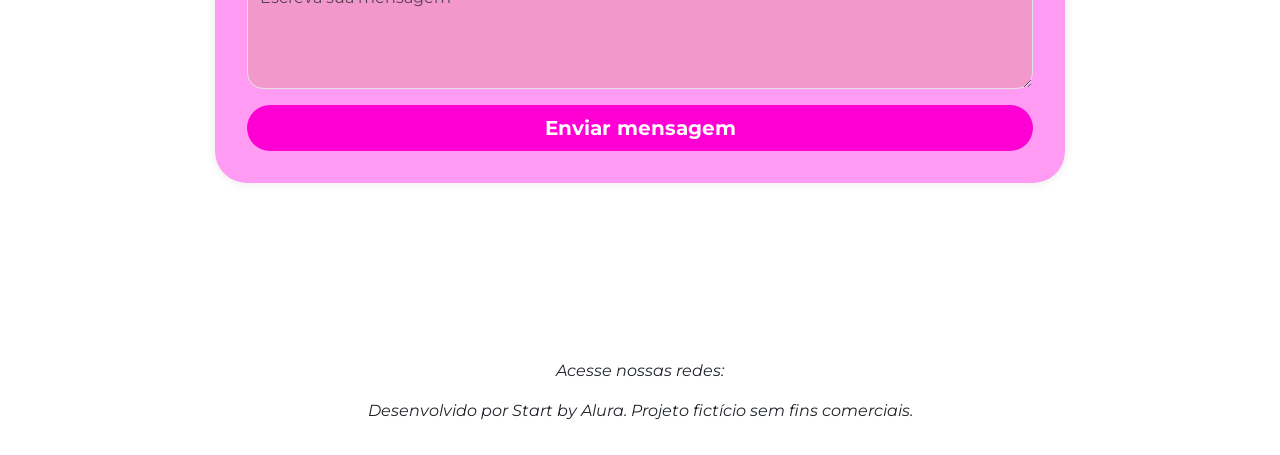
==== commit b71f2ad0: "Add files via upload" ====
--- a/index.html
+++ b/index.html
@@ -14,17 +14,21 @@
 <body>
     <header class=" p-5">
 
-        <nav class="container d-flex justify-content-between align-items-center">
-            <img src="img/logo" alt="Logotipo da Tropicália" class="nav-img " loading="lazy">
+        <nav class="container d-flex justify-content-between align-items-center" >
+            <img src="logo" class="nav-img " loading="lazy">
             <ul class="nav mt-5">
                 <li class="nav-item"><a class="nav-link" href="#inicio">Início</a></li>
                 <li class="nav-item"><a class="nav-link" href="#galeria">Galeria</a></li>
                 <li class="nav-item"><a class="nav-link" href="#contato">Contato</a></li>
-            </ul>    
-            <div id="acessibilidade" class="menu-acessibilidade"></div> 
-            <button>
-
-            </button>     
+            </ul>
+            <div id="acessibilidade" class="menu-acessibilidade"> 
+                <button id="botao-acessibilidade" class="btn btn-primary fw-bold rotacao-botao" aria-expanded="false">acessibilidade</button>
+                <div id="opcoes-acessibilidade" class="opcoes-acessibilidade apresenta-lista">
+                    <button id="aumentar-fonte" class="btn btn-primary fw-bold" aria-label="Aumentar o tamanho da fonte">A+</button>
+                    <button id="diminuir-fonte" class="btn btn-primary fw-bold" aria-label="diminuir o tamanho da fonte">A-</button>
+                    <button id="alterna-contraste" class="btn btn-primary fw-bold" aria-label="Alterna o contraste de cores"> <i class="bi bi-shadows"></i></button>         
+                </div>
+            </div>
         </nav>
        
     </header>
@@ -35,49 +39,57 @@
         <section id="inicio" class="my-5">
             <div class="inicio-fundo d-flex justify-content-between align-items-center">
                 <div class="esquerda-conteudo">
-                    <h1 class="display-4 text-white fst-italic fw-bold">Boas-vindas a Tropicália</h1>
-                    <img src="img/logotipo" alt="Logotipo secundário da Tropicália" class="mb-3" width="563"
+                    <h1 class="display-4 text-white fst-italic fw-bold">Boas-vindas a</h1>
+                    <img src="fundogaleria.jpg" class="mb-3" width="563"
                         height="278" loading="lazy">
                     <a href="#tropicalia"
                         class="btn btn-primary btn-lg botao-inicio fw-semibold">Quero
                         conhecer!</a>
                 </div>
-            </div>
-            <div>
-<img src="tropicalia.png" alt="A imagem representa o movimento Tropicália através de cores chamativas e contagiantes como rosa, verde água, laranja, 
-amarelo com a palavra TROPICÁLIA em destaque em cores preto e amarelo"
-         </div>
+                <img src="img/lossy-page1-640px-Os_Mutantes.tif (1).png">
+              </div>
         </section>
 
-        <section id="tropicalia" class="my-5 pt-6 secao-tropicalia">
+        <section id="tropicalia" class="my-5 pt-6 secao-tropicalia" tabindex="0" aria-label="Seção explicativa sobre a tropicália">
             <div class="container d-flex align-items-center ">
-                  <div class="col-5">
+                <div class="col-4 d-flex justify-content-center ">
+                    <img src="tropicalia.png" class="rounded-pill" width="273" height="331" loading="lazy">
+                </div>
+                <div class="col-5">
                     <h2>O que foi a Tropicália?</h2>
-                    <p class="p-2">A Tropicália, também conhecida como Tropicalismo, foi um movimento cultural de contracultura que surgiu no
-                         Brasil na década de 1960. Esse movimento se manifestou principalmente na música mas também teve representantes em outras
-                          áreas da cultura, como o teatro, o cinema e as artes plásticas. Entre os principais representantes estavam Caetano Veloso, 
-                          Rita Lee, Gal Costa e Gilberto Gil."
-
-                        Veja mais sobre "Tropicalismo" em: https://brasilescola.uol.com.br/historiab/tropicalismo.htm</p>
+                    <p class="p-2">A Tropicália, também conhecida como Tropicalismo, foi um movimento cultural
+                        brasileiro que surgiu na década de 1960, tendo seu auge entre 1967 e 1968. Esse movimento
+                        abrangeu várias expressões artísticas, como a música, o cinema, o teatro e as artes plásticas, e
+                        teve como principal característica a mistura de elementos da cultura brasileira tradicional com
+                        influências estrangeiras, especialmente do rock e da música pop. Fonte: Site Toda a matéria</p>
                 </div>
             </div>
         </section>
 
-        <section id="galeria">
+        <section id="galeria" tabindex="0" aria-label="Seção de galeria de imagens">
             <h2 class="text-center pt-5">Galeria</h2>
             <div class="container p-3 mt-3 fundo-galeria ">
 
                 <div class="row justify-content-md-center">
                     <div class="col-md-4">
-                        <img src="img/lossy-page1-640px-Jorge_Ben_e_o_Trio_Mocotó_no_Teatro_da_Lagoa,_1971.tif.jpg"
+                        <img src=""
                             class="img-fluid rounded-5" loading="lazy">
                     </div>
                     <div class="col-md-4">
-                        <img src="img/lossy-page1-640px-Os_Mutantes_2.tif.jpg" class="img-fluid rounded-5"
+                        <img src="galeria1.png" class="img-fluid rounded-5"
                             loading="lazy">
                     </div>
                 </div>
-            </div>
+                <div class="row mt-4  justify-content-md-center">
+                    <div class="col-md-4">
+                        <img src="galeria2.png" class="img-fluid rounded-5" loading="lazy">
+                    </div>
+                    <div class="col-md-4">
+                        <img src="galeria3.png"
+                            class="img-fluid rounded-5" loading="lazy">
+                    </div>
+                </div>
+             </div>
         </section>
 
         <section id="contato">
@@ -101,7 +113,7 @@
                                 placeholder="Escreva sua mensagem"></textarea>
                         </div>
                         <div class="d-grid gap-2">
-                            <button type="submit" class="btn btn-primary btn-lg rounded-pill tamanho-botao">Enviar
+                            <button type="submit" class="btn btn-primary btn-lg rounded-pill">Enviar
                                 mensagem</button>
                         </div>
                     </form>
@@ -116,8 +128,9 @@
         <i class="bi bi-tiktok"></i>
         <p class="mt-3">Desenvolvido por Start by Alura. Projeto fictício sem fins comerciais.</p>
     </footer>
+    <script src="https://cdnjs.cloudflare.com/ajax/libs/scrollReveal.js/4.0.9/scrollreveal.js"></script>
     <script src="script.js"></script>
-
+  
 </body>
 
 </html>
--- a/styles.css
+++ b/styles.css
@@ -2,7 +2,10 @@
 @import url('https://fonts.googleapis.com/css2?family=Lemon&display=swap');
 
 :root {
-    --laranja-claro: #f04896;
+    --laranja-claro: #ff75f3;
+    --alto-contraste-fundo: #000000;
+    --alto-contraste-texto: #ff179e;
+    --alto-contraste-link: #ff008c;
 }
 
 body {
@@ -11,7 +14,7 @@
 }
 
 header {
-    background-color: #f0bee3;
+    background-color: #ffa8ddc4;
 }
 
 
@@ -21,13 +24,13 @@
 
 
 .nav-link {
-    color: #f1b9da;
+    color: #fa00e5;
     font-weight: 600;
 }
 
 .inicio-fundo {
     /* aula 3 */
-    background-image: url('img/fundo');
+    background-image: url('rosa.jpg');
     /* Substitua pelo caminho da sua imagem */
     background-size: cover;
     background-position: right;
@@ -61,9 +64,7 @@
     border-radius: 30px;
     border: none;
     width: 14em;
-    /* Convertido para em aumenta o tamanho da fonte por tabela*/
     height: 3em;
-    /* Convertido para em */
     align-content: center;
 
 }
@@ -75,11 +76,11 @@
 
 #tropicalia {
     position: relative;
-    padding-top: 8rem;
+    padding-top: 5rem;
     margin-top: 3rem;
     margin-bottom: 3rem;
-    background: url('img/flor.png') top right no-repeat,
-        url('img/flor-esquerda.png') bottom left no-repeat;
+    background: url('logoflor.jpg') top right no-repeat,
+        url('logoflor.jpg') bottom left no-repeat;
     background-size: 180px 180px;
     /* Ajuste o tamanho conforme necessário */
 }
@@ -102,13 +103,13 @@
 }
 
 #galeria {
-    background-color: #eecae2;
+    background-color: #ffb0e7;
 
 }
 
 .fundo-galeria {
-    background: url('img/flor-bottom-direita.png') bottom right no-repeat;
-    background-size: 180px 180px;
+    background: url('') bottom right no-repeat;
+    background-size: 1800px 1800px;
 }
 
 #contato {
@@ -120,7 +121,7 @@
 }
 
 .formulario {
-    background-color: #f3e0ee;
+    background-color: #ff9bf2;
     padding: 2rem;
     /* Espaçamento interno dentro do formulário */
     border-radius: 10px;
@@ -131,12 +132,69 @@
 }
 
 .formulario button {
-    background-color: #f1b7db;
+    background-color: #ff00d4;
     border: none;
     font-weight: bold;
 }
 
-/* chama classe do bootstrap para modificar a cor */
 .form-control {
-    background-color: #ecbcd3;
+    background-color: #f398ca;
+}
+.menu-acessibilidade{
+    position: fixed;
+    top:2rem;
+    right:20px;
+    z-index: 1000;
+}
+
+.rotacao-botao{
+    transform: rotate(-90deg);
+    transform-origin: right center;
+}
+
+.opcoes-acessibilidade{
+    margin-top:10px;
+    display: flex;
+    flex-direction: column;
+}
+
+.opcoes-acessibilidade button{
+    margin-bottom: 5px;
+}
+.apresenta-lista{
+    display: none;
+}
+
+.alto-contraste{
+    background-color: var(--alto-contraste-fundo);
+    color: var(--alto-contraste-texto);
+}
+
+.alto-contraste header,
+.alto-contraste footer,
+.alto-contraste .formulario{
+    background-color: var(--alto-contraste-fundo);
+    color: var(--alto-contraste-texto);
+}
+
+.alto-contraste .nav-link{
+    color: var(--alto-contraste-link);
+}
+
+.alto-contraste .botao-inicio,
+.alto-contraste .formulario button,
+.alto-contraste .btn-primary{
+    background-color: var(--alto-contraste-link);
+    color: var(--alto-contraste-fundo)
+}
+
+.alto-contraste #tropicalia {
+    background: none;
+}
+
+.alto-contraste #galeria {
+    background-color: var(--alto-contraste-fundo);
+}
+.alto-contraste .fundo-galeria {
+    background: none;
 }
